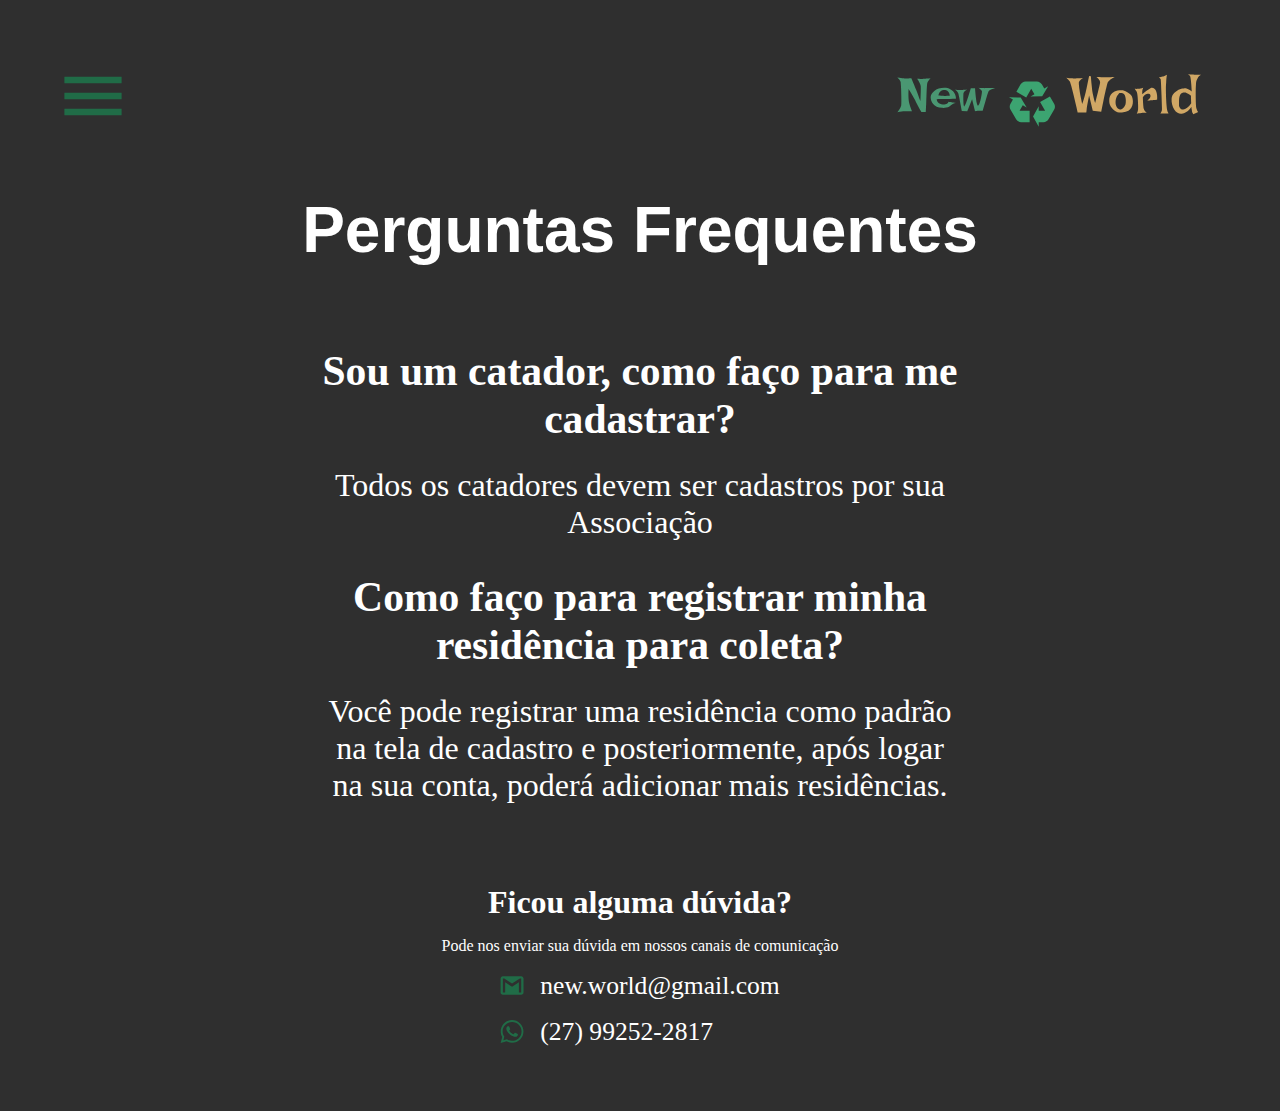
==== pages/ajuda.html @ 6ea78d72 "I created Ajuda Page" ====
<!DOCTYPE html>
<html lang="pt-BR">

<head>
    <meta charset="UTF-8">
    <title>Ajuda</title>
    <link rel="stylesheet" href="../styles/global.css">
    <link rel="stylesheet" href="../styles/ajuda.css">
    <script defer src="../scripts/menu.js"></script>
</head>

<body>
    <div id="backgroundOverlay"></div>
    <header>
        <div>
            <img id="menuIcon" src="../assets/menu.svg" alt="Icone do Menu" onclick="openMenu()">
            <img id="logo" src="../assets/logo.svg" alt="">
        </div>
        <!-- Menu lateral -->
        <nav id="menu">
            <div id="closeDiv">
                <img id="closeNav" src="../assets/close.svg" alt="Icone do X" onclick="closeMenu()">
            </div>
            <ul>
                <li>
                    <img src="../assets/home.svg" alt="Logo da pagina home">
                    <a href="../index.html"><span>Home</span></a>
                </li>
                <li>
                    <img src="../assets/login.svg" alt="Logo de login">
                    <a href="./login.html"><span>Faça Login</span></a>
                </li>
                <li>
                    <img src="../assets/info.svg" alt="Logo de sobre nós">
                    <a href="./sobreNos.html"><span>Sobre nós</span></a>
                </li>
                <li>
                    <img src="../assets/help.svg" alt="Logo para ajuda">
                    <span>Ajuda</span>
                </li>
            </ul>
        </nav>
    </header>

    <main>
        <h1 class="title">Perguntas Frequentes</h1>

        <ul>
            <li>
                <h2>Sou um catador, como faço para me cadastrar?</h2>
                <p>Todos os catadores devem ser cadastros por sua Associação</p>
            </li>
            <li>
                <h2>Como faço para registrar minha residência para coleta?</h2>
                <p>Você pode registrar uma residência como padrão na tela de cadastro e posteriormente, após logar na
                    sua conta, poderá adicionar mais residências. </p>
            </li>
        </ul>
    </main>

    <footer>
        <h2>Ficou alguma dúvida?</h2>
        <p>Pode nos enviar sua dúvida em nossos canais de comunicação</p>
        <div id="socialMidias">
            <div>
                <img src="../assets/gmail.svg" alt="Logo do Gmail">
                <span>new.world@gmail.com</span>
            </div>
            <div>
                <img src="../assets/whatsapp.svg" alt="Logo do Whatsapp">
                <span>(27) 99252-2817</span>
            </div>
        </div>
        
    </footer>


</body>

</html>
---- styles/global.css ----
*{
    margin: 0;
    padding: 0;
    box-sizing: border-box;
}

:root{
    --backgroundColor: #2F2F2F;
    --defaultGreen: #206C47;
    --hoverGreen: #5FC393;
    --newLogoName: #4A9772;
    --worldLogoName: #D0A765;
    --inputBackground: rgba(0, 0, 0, 0.25);
    --hiperlink: #3d9c6e;
}

/*Fonts*/
@import url('https://fonts.googleapis.com/css2?family=Inter:wght@400;700&family=Irish+Grover&family=Readex+Pro&display=swap');


body {
    background-color: var(--backgroundColor);
    min-width: 100vw;
    min-height: 100vh;
    max-width: 100vw;
    height: max-content;
    overflow-x: hidden;
}

main{
    display: flex;
    flex-direction: column;
    align-items: center;
    z-index: 0;
    margin-bottom: 5rem;
}

/*buttons*/

.button{
    width: 15rem;
    padding: 0.7rem;
    margin: 2rem auto;
    font-size: 1.5rem;

    border: none;
    border-radius: 0.5rem;
    color: white;
    background-color: var(--defaultGreen);
}

.button:hover{
    background-color: var(--hoverGreen);
}

/* Menu Css */

header {
    padding: 64px;
    max-width: 100vw;
}

header div {
    display: flex;
    justify-content: space-between;
    align-items: center;
}

#menuIcon {
    cursor:pointer;
    height: 40px;
}

#logo {
    display: flex;
    justify-content: center;
    align-items: center;
    gap: 16px;
}

#logo{
    width: 20rem;
}

#backgroundOverlay {
    position: fixed;
    top: 0;
    left: 0;

    width: 100vw;
    min-height: 100%;
    background: rgba(0, 0, 0, 0.4);
    display: none;
    z-index: 1;
}

nav {
    position: fixed;
    background-color: var(--backgroundColor);
    top: 0;
    left: -50vw;
    padding-top: 64px;
    display: flex;
    flex-direction: column;
    width: 50vw;
    min-height: 100vh;
    transition: all .4s;
    z-index: 2;
}

nav a{
    text-decoration: none;
}

#closeNav {
    height: 83.2px;
    padding: 24px 40px;
    margin-left: auto;
    margin-bottom: 32px;
    cursor:pointer;
}

nav li {
    display: flex;
    justify-content: flex-start;
    align-items: center;
    width: min-content;
    gap: 16px;
    width: 100%;
    padding: 32px 32px;
    box-shadow: 16px;
    cursor:pointer;
}

nav li:hover {
    background: rgba(0, 0, 0, 0.1);
}

nav ul img {
    height: 36.8px;
}

nav span {
    font-family: 'Inter', sans-serif;
    font-size: 40px;
    color: white;
}
---- styles/ajuda.css ----
.title {
    font-family: 'Readex Pro', sans-serif;
    font-weight: 700;
    text-align: center;
    font-size: 4rem;
    color: white;
    margin-bottom: 5rem;
}

main, footer{
    color: white;
    display: flex;
    flex-direction: column;
    align-items: center;
    text-align: center;
}

main ul{
    display: flex;
    flex-direction: column;
    gap: 2rem;
}

main li{
    display: flex;
    flex-direction: column;
    gap: 1.5rem;
}

main h2, main p{
    max-width: 50vw;
}

main h2, footer h2{
    font-weight: 700;
    font-size: 2.6rem;
}

main p, footer h2{
    font-size: 2rem;
}

footer{
    margin-bottom: 4rem;
}
footer p{
    margin: 1rem 0;
}

#socialMidias{
    display: flex;
    flex-direction: column;
    position: relative;
    gap: 1rem;
}

#socialMidias div{
    display: flex;
    justify-content: flex-start;
    align-items: center;
    gap: 1rem;
}

footer div img{
    width: 1.5rem;
}

footer div span{
    text-align: start;
    font-size: 1.6rem;
}
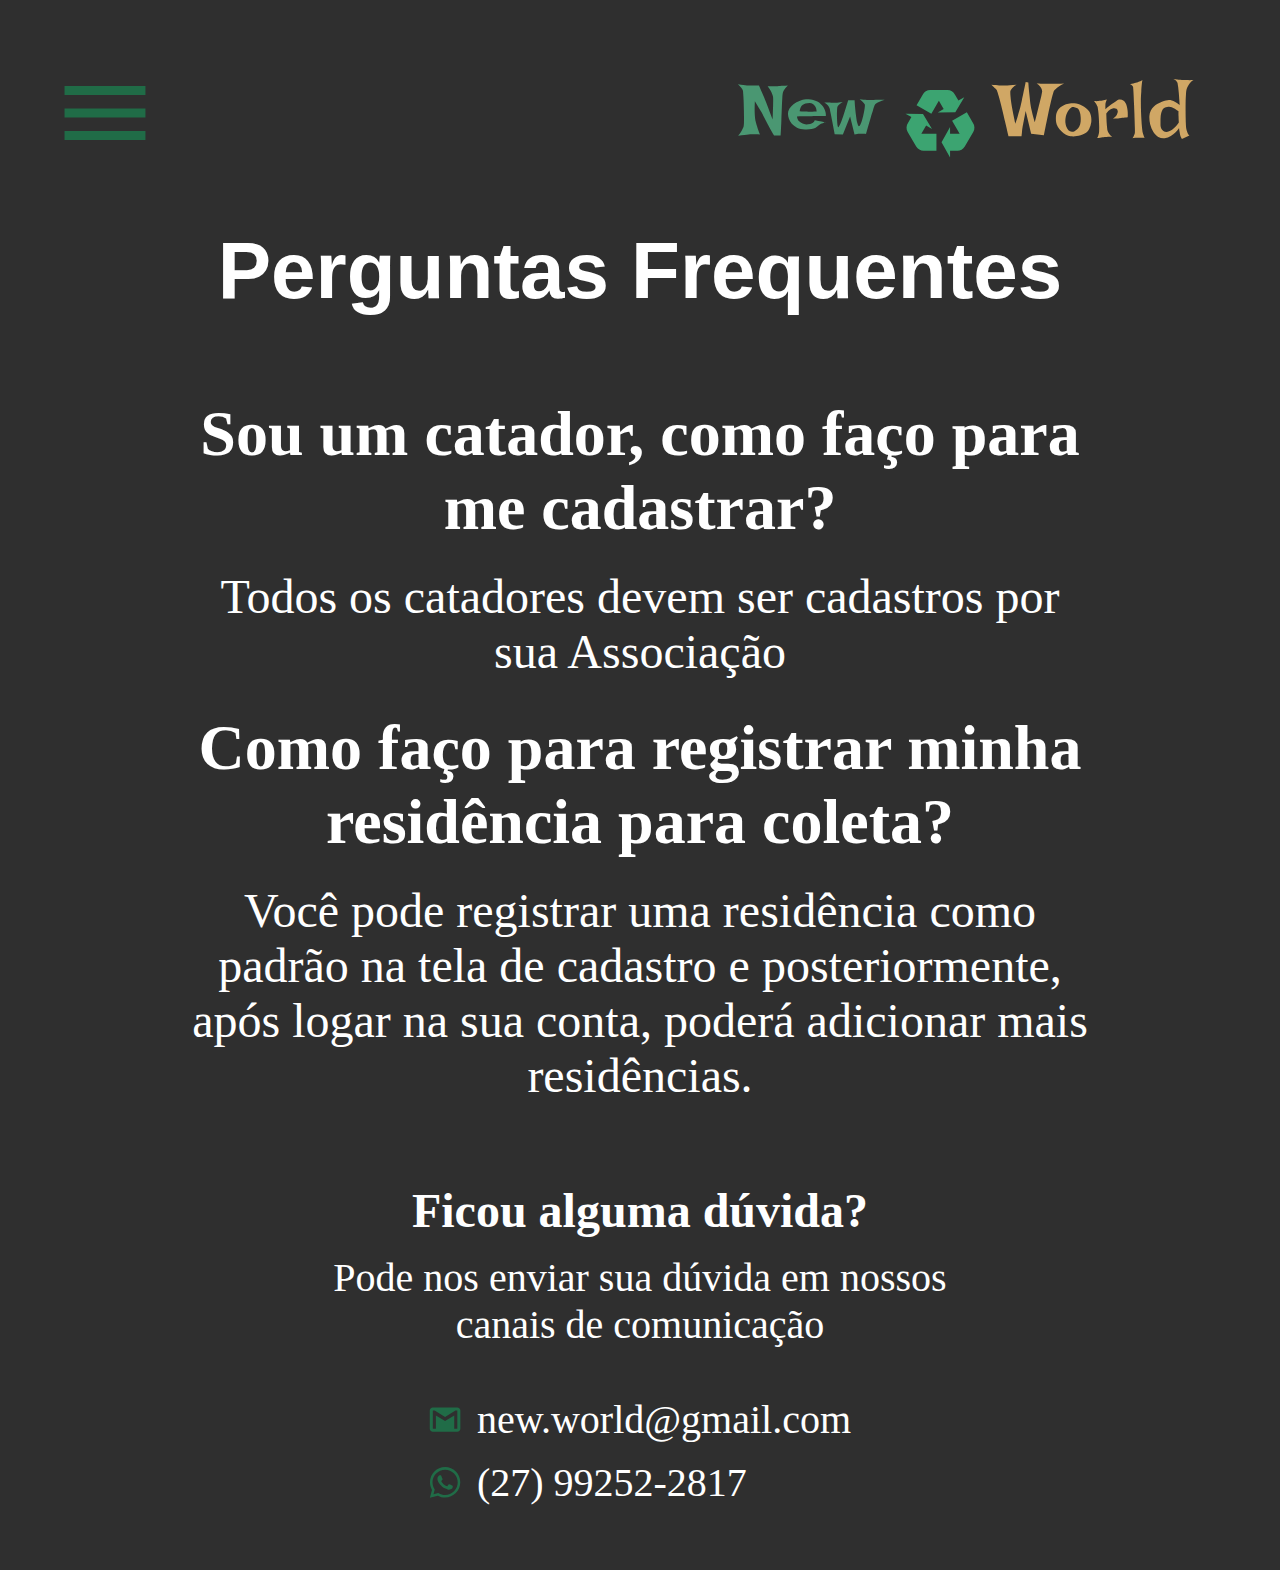
==== commit 24b36791: "I adjusted RecuperarSenha Css" ====
--- a/pages/ajuda.html
+++ b/pages/ajuda.html
@@ -22,22 +22,34 @@
                 <img id="closeNav" src="../assets/close.svg" alt="Icone do X" onclick="closeMenu()">
             </div>
             <ul>
-                <li>
-                    <img src="../assets/home.svg" alt="Logo da pagina home">
-                    <a href="../index.html"><span>Home</span></a>
-                </li>
-                <li>
-                    <img src="../assets/login.svg" alt="Logo de login">
-                    <a href="./login.html"><span>Faça Login</span></a>
-                </li>
-                <li>
-                    <img src="../assets/info.svg" alt="Logo de sobre nós">
-                    <a href="./sobreNos.html"><span>Sobre nós</span></a>
-                </li>
-                <li>
-                    <img src="../assets/help.svg" alt="Logo para ajuda">
-                    <span>Ajuda</span>
-                </li>
+                <a href="../index.html">
+                    <li>
+                        <img src="../assets/home.svg" alt="Logo da pagina home">
+                        <span>Home</span>
+                    </li>
+                </a>
+                
+                <a href="./login.html">
+                    <li>
+                        <img src="../assets/login.svg" alt="Logo de login">
+                        <span>Faça Login</span>
+                    </li>
+                </a>
+                
+                <a href="./sobreNos.html">
+                    <li>
+                        <img src="../assets/info.svg" alt="Logo de sobre nós">
+                        <span>Sobre nós</span>
+                    </li>
+                </a>
+                
+                <a href="./ajuda.html">
+                    <li>
+                        <img src="../assets/help.svg" alt="Logo para ajuda">
+                        <span>Ajuda</span>
+                    </li>
+                </a>
+                
             </ul>
         </nav>
     </header>
--- a/styles/global.css
+++ b/styles/global.css
@@ -38,15 +38,16 @@
 /*buttons*/
 
 .button{
-    width: 15rem;
-    padding: 0.7rem;
+    width: 25rem;
+    padding: 1rem;
     margin: 2rem auto;
-    font-size: 1.5rem;
+    font-size: 2.5rem;
 
     border: none;
     border-radius: 0.5rem;
     color: white;
     background-color: var(--defaultGreen);
+    cursor: pointer;
 }
 
 .button:hover{
@@ -68,18 +69,18 @@
 
 #menuIcon {
     cursor:pointer;
-    height: 40px;
+    height: 3.5rem;
 }
 
 #logo {
     display: flex;
     justify-content: center;
     align-items: center;
-    gap: 16px;
+    gap: 1rem;
 }
 
 #logo{
-    width: 20rem;
+    width: 30rem;
 }
 
 #backgroundOverlay {
--- a/styles/ajuda.css
+++ b/styles/ajuda.css
@@ -2,7 +2,7 @@
     font-family: 'Readex Pro', sans-serif;
     font-weight: 700;
     text-align: center;
-    font-size: 4rem;
+    font-size: 5rem;
     color: white;
     margin-bottom: 5rem;
 }
@@ -28,16 +28,16 @@
 }
 
 main h2, main p{
-    max-width: 50vw;
+    max-width: 70vw;
 }
 
 main h2, footer h2{
     font-weight: 700;
-    font-size: 2.6rem;
+    font-size: 4rem;
 }
 
 main p, footer h2{
-    font-size: 2rem;
+    font-size: 3rem;
 }
 
 footer{
@@ -45,6 +45,8 @@
 }
 footer p{
     margin: 1rem 0;
+    max-width: 50vw;
+    font-size: 2.5rem;
 }
 
 #socialMidias{
@@ -52,6 +54,7 @@
     flex-direction: column;
     position: relative;
     gap: 1rem;
+    margin-top: 2rem;
 }
 
 #socialMidias div{
@@ -62,10 +65,10 @@
 }
 
 footer div img{
-    width: 1.5rem;
+    width: 2rem;
 }
 
 footer div span{
     text-align: start;
-    font-size: 1.6rem;
+    font-size: 2.5rem;
 }